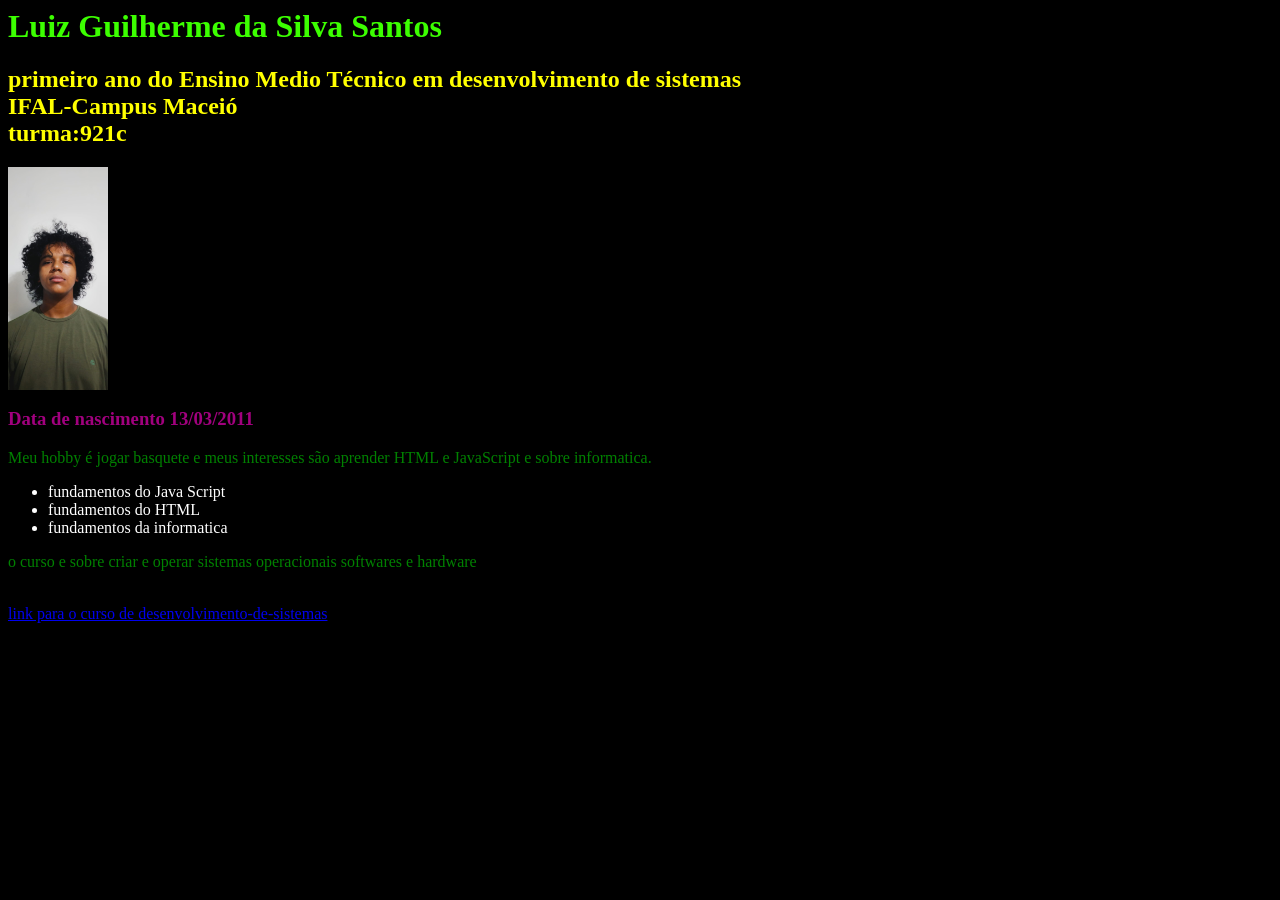
==== index.html @ cd46e602 "Rename informações.html to index.html" ====
<html 
lang="pt-br"> 

   <head>
        <meta charset="UTF-8"/>
   <title> documento </title>
  <style>
    h3{color: rgba(255, 0, 200, 0.63);}
    h2{color: yellow;}
    h1{color: rgb(60, 255, 0);}
    p{color: green; }
    ul{color: white;}
        body {
            background-color: black;
            background-image: url('https://i.redd.it/bpxxqqvps4h91.gif');
            background-size:100% 100%;
            background-position: center;
            background-repeat: no-repeat;
        }
    </style>   </head>
   <body>
       <style>
          


      </style>
          <h1>Luiz Guilherme da Silva Santos</h1>
          <h2>primeiro ano do Ensino Medio Técnico em desenvolvimento de sistemas </br>IFAL-Campus Maceió</br> turma:921c</h2>
          <img src="4442581f-15f5-40b1-b637-c5c72f8dcce7.jpeg"width="100"heithg="100"/> </br>
          <h3>Data de nascimento 13/03/2011</h3>
          <p>Meu hobby é jogar basquete e meus interesses são aprender HTML e JavaScript e sobre informatica.</p>
         <ul> <li>fundamentos do Java Script</li>
              <li>fundamentos do HTML</li>
              <li>fundamentos da informatica</li>
         </ul>
           <p>o curso e sobre criar e operar sistemas operacionais softwares e hardware </p>
         </br> <a href="https://www2.ifal.edu.br/campus/maceio/ensino/cursos/tecnicos-integrados/desenvolvimento-de-sistemas/desenvolvimento-de-sistemas-campus-maceio/">link para o curso de desenvolvimento-de-sistemas</a></br>



   </body>
</html>
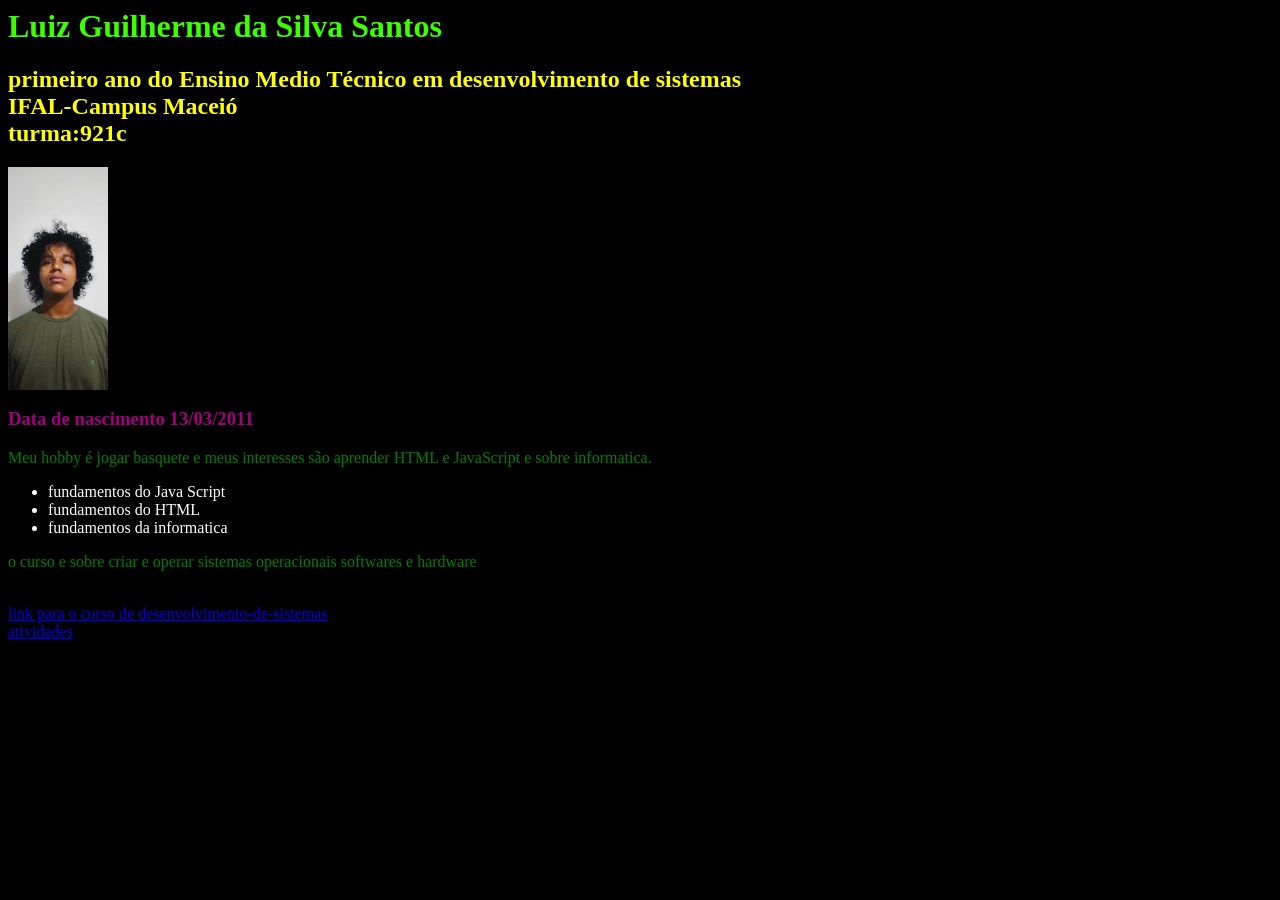
==== commit 4d97ca06: "Update index.html" ====
--- a/index.html
+++ b/index.html
@@ -35,7 +35,7 @@
          </ul>
            <p>o curso e sobre criar e operar sistemas operacionais softwares e hardware </p>
          </br> <a href="https://www2.ifal.edu.br/campus/maceio/ensino/cursos/tecnicos-integrados/desenvolvimento-de-sistemas/desenvolvimento-de-sistemas-campus-maceio/">link para o curso de desenvolvimento-de-sistemas</a></br>
-
+               <a href="https://da-escola.github.io//atividades.html" >atividades</a>
 
 
    </body>
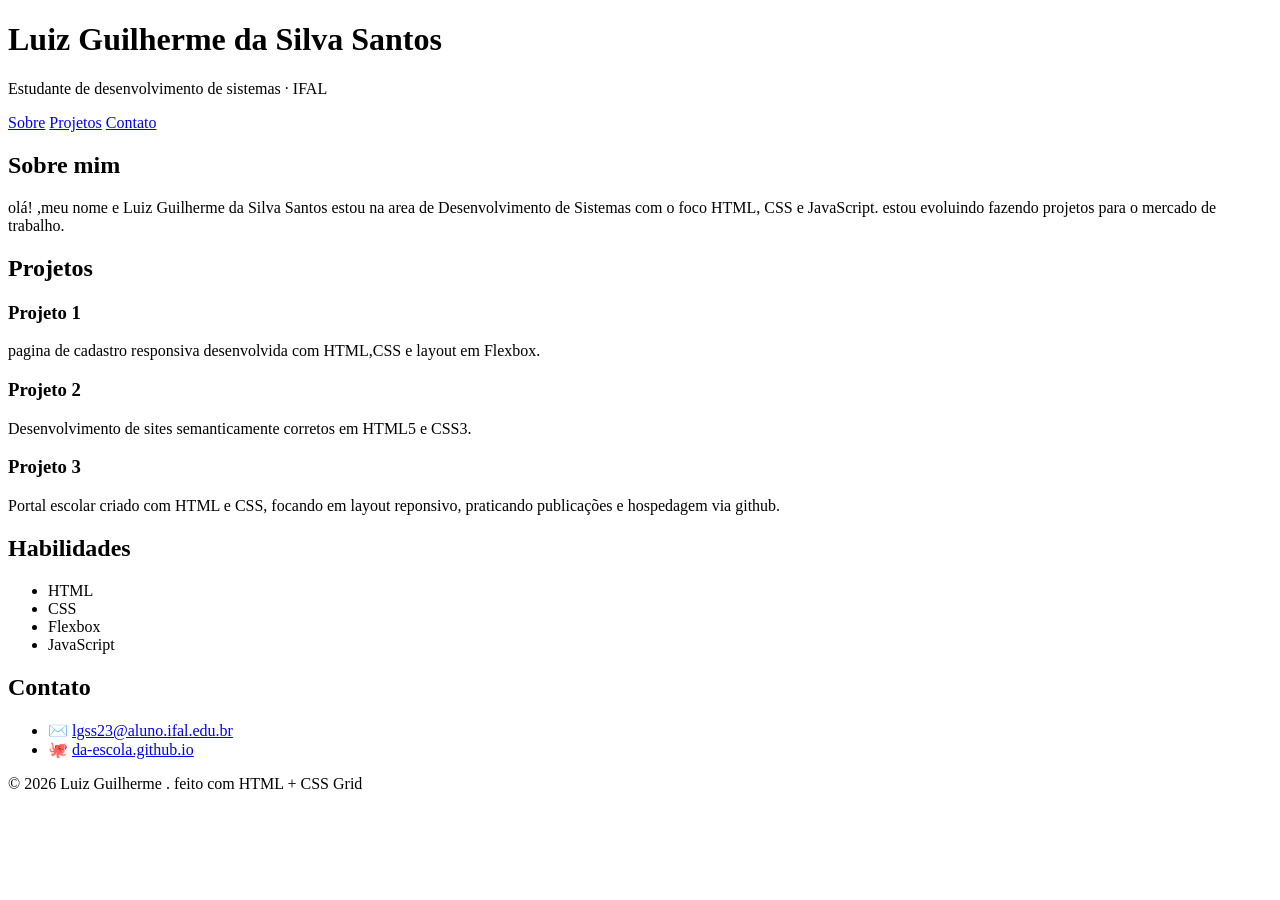
==== commit 6ab3f17e: "Update index.html" ====
--- a/index.html
+++ b/index.html
@@ -1,42 +1,95 @@
-<html 
-lang="pt-br"> 
+<!DOCTYPE html>
+<!-- ============================================================
+     TEMPLATE — Página pessoal com CSS Grid
+     Programação Web / Introdução às Tecnologias Web — IFAL
+     COMO USAR:
+     1) Copie ESTE index.html para o seu repositório (não mude a estrutura).
+     2) Escolha UM dos 3 temas de CSS (tema-1-indigo.css, tema-2-escuro.css
+        ou tema-3-editorial.css) e salve-o no seu projeto como  estilo.css
+        (é o nome que este HTML carrega logo abaixo).
+     3) Troque os textos marcados com "TROQUE" pelo seu conteúdo.
+     IMPORTANTE: o LAYOUT é feito com CSS Grid e é o mesmo nos 3 temas.
+     Você escolhe a APARÊNCIA (fonte, cores, bordas), não o layout.
+     ============================================================ -->
+<html lang="pt-BR">
 
-   <head>
-        <meta charset="UTF-8"/>
-   <title> documento </title>
-  <style>
-    h3{color: rgba(255, 0, 200, 0.63);}
-    h2{color: yellow;}
-    h1{color: rgb(60, 255, 0);}
-    p{color: green; }
-    ul{color: white;}
-        body {
-            background-color: black;
-            background-image: url('https://i.redd.it/bpxxqqvps4h91.gif');
-            background-size:100% 100%;
-            background-position: center;
-            background-repeat: no-repeat;
-        }
-    </style>   </head>
-   <body>
-       <style>
-          
+<head>
+  <meta charset="UTF-8">
+  <meta name="viewport" content="width=device-width, initial-scale=1.0">
+  <title>Página Pessoal — Luiz Guilherme da Silva Santos</title>
+  <!-- Salve o tema escolhido como "estilo.css" (mesma pasta deste arquivo) -->
+  <link rel="stylesheet" href="estilo.css">
+</head>
 
+<body>
+  <div class="pagina">
 
-      </style>
-          <h1>Luiz Guilherme da Silva Santos</h1>
-          <h2>primeiro ano do Ensino Medio Técnico em desenvolvimento de sistemas </br>IFAL-Campus Maceió</br> turma:921c</h2>
-          <img src="4442581f-15f5-40b1-b637-c5c72f8dcce7.jpeg"width="100"heithg="100"/> </br>
-          <h3>Data de nascimento 13/03/2011</h3>
-          <p>Meu hobby é jogar basquete e meus interesses são aprender HTML e JavaScript e sobre informatica.</p>
-         <ul> <li>fundamentos do Java Script</li>
-              <li>fundamentos do HTML</li>
-              <li>fundamentos da informatica</li>
-         </ul>
-           <p>o curso e sobre criar e operar sistemas operacionais softwares e hardware </p>
-         </br> <a href="https://www2.ifal.edu.br/campus/maceio/ensino/cursos/tecnicos-integrados/desenvolvimento-de-sistemas/desenvolvimento-de-sistemas-campus-maceio/">link para o curso de desenvolvimento-de-sistemas</a></br>
-               <a href="https://da-escola.github.io//atividades.html" >atividades</a>
+    <!-- ====== CABEÇALHO — TROQUE pelo seu nome e sua frase ====== -->
+    <header class="cabecalho">
+      <h1>Luiz Guilherme da Silva Santos</h1>
+      <p>Estudante de desenvolvimento de sistemas · IFAL <Campus-Maceio></Campus-Maceio></p>
+      <nav>
+        <a href="#sobre">Sobre</a>
+        <a href="#projetos">Projetos</a>
+        <a href="#contato">Contato</a>
+      </nav>
+    </header>
 
+    <!-- ====== CONTEÚDO PRINCIPAL ====== -->
+    <main class="principal">
+      <section id="sobre" class="cartao">
+        <h2>Sobre mim</h2>
+        <!-- TROQUE por uma breve apresentação sua -->
+        <p>olá! ,meu nome e Luiz Guilherme da Silva Santos estou na area de Desenvolvimento de Sistemas com o foco HTML, CSS e JavaScript. estou evoluindo fazendo projetos para o mercado de trabalho.</p>
+      </section>
 
-   </body>
+      <section id="projetos" class="cartao">
+        <h2>Projetos</h2>
+        <!-- Galeria com Grid: cada .projeto é um card; adicione/remova à vontade -->
+        <div class="projetos">
+          <article class="projeto">
+            <h3>Projeto 1</h3>
+            <p>pagina de cadastro responsiva desenvolvida com HTML,CSS e layout em Flexbox.</p>
+          </article>
+          <article class="projeto">
+            <h3>Projeto 2</h3>
+            <p>Desenvolvimento de sites semanticamente corretos em HTML5 e CSS3.</p>
+          </article>
+          <article class="projeto">
+            <h3>Projeto 3</h3>
+            <p>Portal escolar criado com HTML e CSS, focando em layout reponsivo, praticando publicações e hospedagem via github.</p>
+          </article>
+        </div>
+      </section>
+    </main>
+
+    <!-- ====== BARRA LATERAL ====== -->
+    <aside class="lateral">
+      <section class="cartao">
+        <h2>Habilidades</h2>
+        <!-- TROQUE pelas suas habilidades -->
+        <ul class="habilidades">
+          <li>HTML</li>
+          <li>CSS</li>
+          <li>Flexbox</li>
+          <li>JavaScript</li>
+        </ul>
+      </section>
+
+      <section id="contato" class="cartao">
+        <h2>Contato</h2>
+        <!-- TROQUE pelos seus links -->
+        <ul class="contato">
+          <li>✉️ <a href="mailto://lgss23@aluno.ifal.edu.br@gmail.com">lgss23@aluno.ifal.edu.br</a></li>
+          <li>🐙 <a href="https://da-escola.github.io/">da-escola.github.io</a></li>
+        </ul>
+      </section>
+    </aside>
+
+    <!-- ====== RODAPÉ — TROQUE o nome ====== -->
+    <footer class="rodape">© 2026 Luiz Guilherme . feito com HTML + CSS Grid</footer>
+
+  </div>
+</body>
+
 </html>
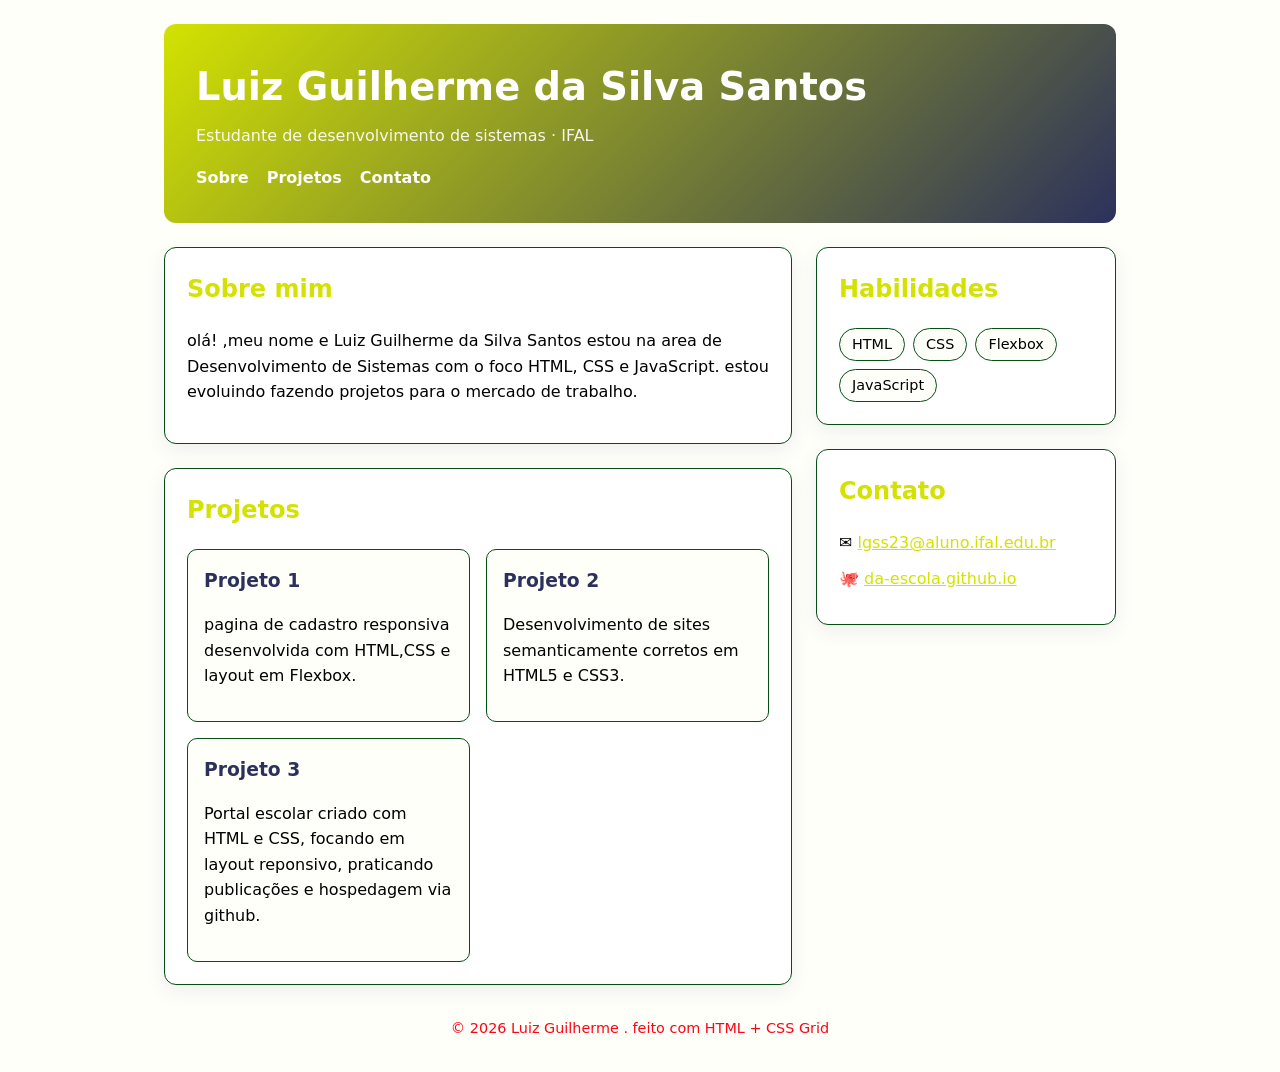
==== commit 86a22222: "Update index.html" ====
--- a/index.html
+++ b/index.html
@@ -80,7 +80,7 @@
         <h2>Contato</h2>
         <!-- TROQUE pelos seus links -->
         <ul class="contato">
-          <li>✉️ <a href="mailto://lgss23@aluno.ifal.edu.br@gmail.com">lgss23@aluno.ifal.edu.br</a></li>
+          <li>✉️ <a href="mailto:lgss23@aluno.ifal.edu.br@gmail.com">lgss23@aluno.ifal.edu.br</a></li>
           <li>🐙 <a href="https://da-escola.github.io/">da-escola.github.io</a></li>
         </ul>
       </section>
--- a/estilo.css
+++ b/estilo.css
@@ -0,0 +1,106 @@
+/* ============================================================
+   TEMA 1 — ÍNDIGO (moderno / clean)
+   Para usar: salve este arquivo como  estilo.css  no seu projeto.
+   Você pode mudar CORES, FONTE e BORDAS aqui.
+   NÃO mexa na seção "LAYOUT (GRID)" — é o layout pedido na atividade.
+   ============================================================ */
+
+/* ---- Cores e fonte (mude à vontade) ---- */
+:root {
+  --cor: rgb(211, 226, 1);
+  --cor-escura: #2c315c;
+  --texto: #000000;
+  --suave: #ff0415;
+  --fundo: #fffffa;
+  --superficie: #ffffff;
+  --borda: #054e15;
+  --raio: 12px;
+}
+
+body {
+  margin: 0;
+  font-family: system-ui, -apple-system, "Segoe UI", sans-serif;
+  color: var(--texto);
+  background: var(--fundo);
+  line-height: 1.6;
+}
+
+/* ============================================================
+   LAYOUT (GRID) — NÃO MUDE
+   ============================================================ */
+* { box-sizing: border-box; }
+
+.pagina {
+  display: grid;
+  grid-template-columns: 1fr 300px;
+  grid-template-areas:
+    "cabecalho cabecalho"
+    "principal lateral"
+    "rodape    rodape";
+  gap: 24px;
+  max-width: 1000px;
+  margin: 0 auto;
+  padding: 24px;
+}
+
+.cabecalho { grid-area: cabecalho; }
+.principal { grid-area: principal; }
+.lateral   { grid-area: lateral; }
+.rodape    { grid-area: rodape; }
+
+.projetos {
+  display: grid;
+  grid-template-columns: repeat(auto-fit, minmax(200px, 1fr));
+  gap: 16px;
+  margin-top: 14px;
+}
+
+@media (max-width: 640px) {
+  .pagina {
+    grid-template-columns: 1fr;
+    grid-template-areas:
+      "cabecalho"
+      "principal"
+      "lateral"
+      "rodape";
+  }
+}
+/* ===================== fim do LAYOUT ===================== */
+
+/* ---- Aparência (mude à vontade) ---- */
+.cabecalho {
+  background: linear-gradient(135deg, var(--cor), var(--cor-escura));
+  color: #fff;
+  padding: 32px;
+  border-radius: var(--raio);
+}
+.cabecalho h1 { margin: 0; font-size: clamp(1.6rem, 4vw, 2.4rem); }
+.cabecalho p { margin: 6px 0 0; opacity: .92; }
+.cabecalho nav { margin-top: 16px; display: flex; gap: 18px; flex-wrap: wrap; }
+.cabecalho nav a { color: #fff; text-decoration: none; font-weight: 600; }
+.cabecalho nav a:hover { text-decoration: underline; }
+
+.cartao {
+  background: var(--superficie);
+  border: 1px solid var(--borda);
+  border-radius: var(--raio);
+  padding: 22px;
+  box-shadow: 0 6px 20px rgba(30, 30, 60, .08);
+}
+.cartao + .cartao { margin-top: 24px; }
+h2 { color: var(--cor); margin-top: 0; }
+
+.projeto {
+  background: var(--fundo);
+  border: 1px solid var(--borda);
+  border-radius: 10px;
+  padding: 16px;
+}
+.projeto h3 { margin: 0 0 6px; color: var(--cor-escura); }
+
+.habilidades { list-style: none; padding: 0; margin: 0; display: flex; flex-wrap: wrap; gap: 8px; }
+.habilidades li { background: var(--fundo); border: 1px solid var(--borda); border-radius: 999px; padding: 4px 12px; font-size: .9rem; }
+.contato { list-style: none; padding: 0; margin: 0; }
+.contato li { margin: 10px 0; }
+.contato a { color: var(--cor); }
+.rodape { text-align: center; color: var(--suave); padding: 8px; font-size: .9rem; }
